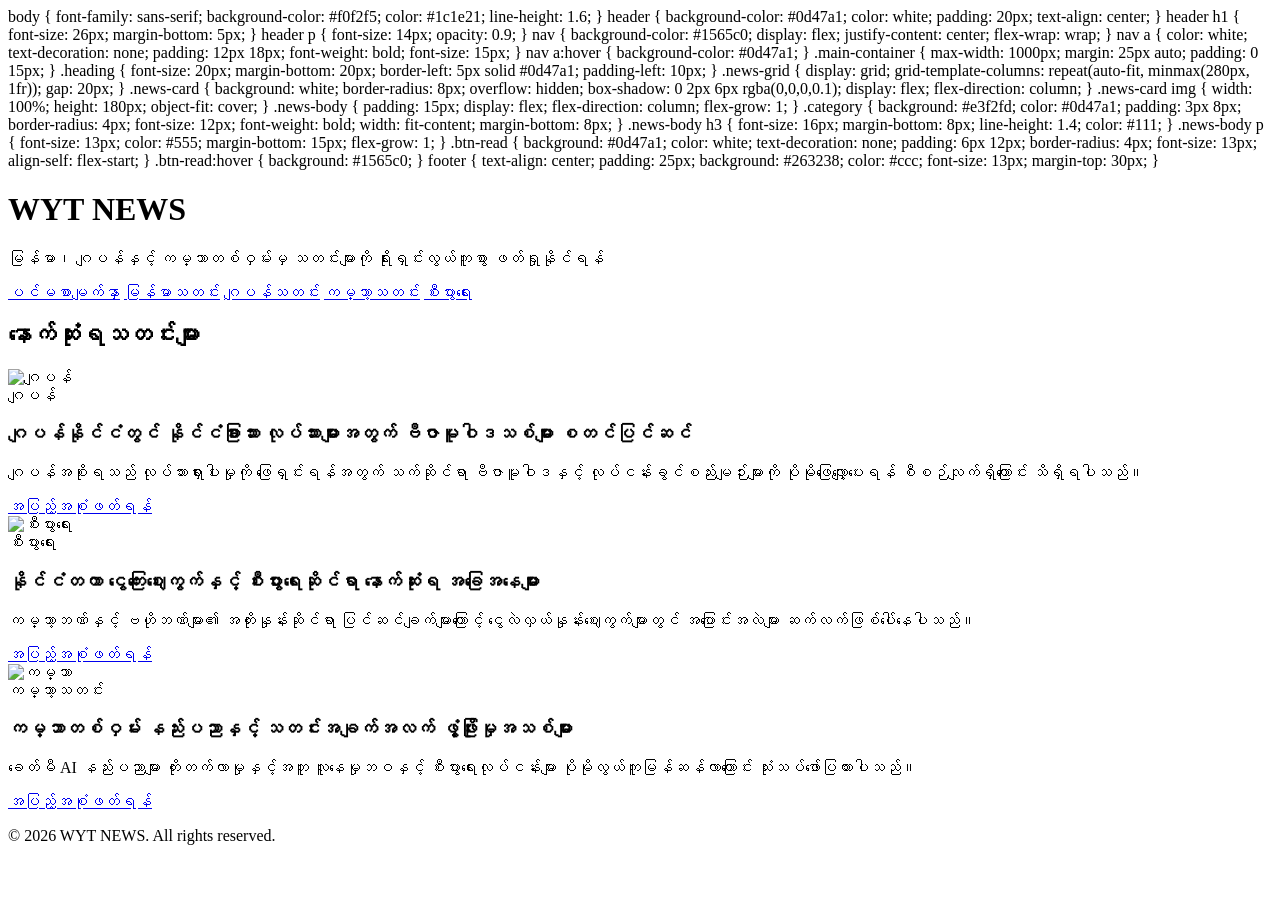
==== index.html @ df590a41 "Update index.html" ====
body { font-family: sans-serif; background-color: #f0f2f5; color: #1c1e21; line-height: 1.6; }
        header { background-color: #0d47a1; color: white; padding: 20px; text-align: center; }
        header h1 { font-size: 26px; margin-bottom: 5px; }
        header p { font-size: 14px; opacity: 0.9; }
        nav { background-color: #1565c0; display: flex; justify-content: center; flex-wrap: wrap; }
        nav a { color: white; text-decoration: none; padding: 12px 18px; font-weight: bold; font-size: 15px; }
        nav a:hover { background-color: #0d47a1; }
        .main-container { max-width: 1000px; margin: 25px auto; padding: 0 15px; }
        .heading { font-size: 20px; margin-bottom: 20px; border-left: 5px solid #0d47a1; padding-left: 10px; }
        .news-grid { display: grid; grid-template-columns: repeat(auto-fit, minmax(280px, 1fr)); gap: 20px; }
        .news-card { background: white; border-radius: 8px; overflow: hidden; box-shadow: 0 2px 6px rgba(0,0,0,0.1); display: flex; flex-direction: column; }
        .news-card img { width: 100%; height: 180px; object-fit: cover; }
        .news-body { padding: 15px; display: flex; flex-direction: column; flex-grow: 1; }
        .category { background: #e3f2fd; color: #0d47a1; padding: 3px 8px; border-radius: 4px; font-size: 12px; font-weight: bold; width: fit-content; margin-bottom: 8px; }
        .news-body h3 { font-size: 16px; margin-bottom: 8px; line-height: 1.4; color: #111; }
        .news-body p { font-size: 13px; color: #555; margin-bottom: 15px; flex-grow: 1; }
        .btn-read { background: #0d47a1; color: white; text-decoration: none; padding: 6px 12px; border-radius: 4px; font-size: 13px; align-self: flex-start; }
        .btn-read:hover { background: #1565c0; }
        footer { text-align: center; padding: 25px; background: #263238; color: #ccc; font-size: 13px; margin-top: 30px; }
    </style>
</head>
<body>

    <header>
        <h1>WYT NEWS</h1>
        <p>မြန်မာ၊ ဂျပန်နှင့် ကမ္ဘာတစ်ဝှမ်းမှ သတင်းများကို ရိုးရှင်းလွယ်ကူစွာ ဖတ်ရှုနိုင်ရန်</p>
    </header>

    <nav>
        <a href="index.html">ပင်မစာမျက်နှာ</a>
        <a href="myanmar.html">မြန်မာသတင်း</a>
        <a href="japan.html">ဂျပန်သတင်း</a>
        <a href="world.html">ကမ္ဘာ့သတင်း</a>
        <a href="business.html">စီးပွားရေး</a>
    </nav>

    <div class="main-container">
        <h2 class="heading">နောက်ဆုံးရသတင်းများ</h2>
        
        <div class="news-grid">
            <div class="news-card">
                <img src="https://images.unsplash.com/photo-1503899036084-c55cdd92da26?w=500" alt="ဂျပန်">
                <div class="news-body">
                    <span class="category">ဂျပန်</span>
                    <h3>ဂျပန်နိုင်ငံတွင် နိုင်ငံခြားသား လုပ်သားများအတွက် ဗီဇာမူဝါဒသစ်များ စတင်ပြင်ဆင်</h3>
                    <p>ဂျပန်အစိုးရသည် လုပ်သားရှားပါးမှုကို ဖြေရှင်းရန်အတွက် သက်ဆိုင်ရာ ဗီဇာမူဝါဒနှင့် လုပ်ငန်းခွင်စည်းမျဉ်းများကို ပိုမိုဖြေလျှော့ပေးရန် စီစဉ်လျက်ရှိကြောင်း သိရှိရပါသည်။</p>
                    <a href="article.html" class="btn-read">အပြည့်အစုံဖတ်ရန်</a>
                </div>
            </div>

            <div class="news-card">
                <img src="https://images.unsplash.com/photo-1526304640581-d334cdbbf45e?w=500" alt="စီးပွားရေး">
                <div class="news-body">
                    <span class="category">စီးပွားရေး</span>
                    <h3>နိုင်ငံတကာ ငွေကြေးဈေးကွက်နှင့် စီးပွားရေးဆိုင်ရာ နောက်ဆုံးရ အခြေအနေများ</h3>
                    <p>ကမ္ဘာ့ဘဏ်နှင့် ဗဟိုဘဏ်များ၏ အတိုးနှုန်းဆိုင်ရာ ပြင်ဆင်ချက်များကြောင့် ငွေလဲလှယ်နှုန်းဈေးကွက်များတွင် အပြောင်းအလဲများ ဆက်လက်ဖြစ်ပေါ်နေပါသည်။</p>
                    <a href="business.html" class="btn-read">အပြည့်အစုံဖတ်ရန်</a>
                </div>
            </div>

            <div class="news-card">
                <img src="https://images.unsplash.com/photo-1585829365295-ab7cd400c167?w=500" alt="ကမ္ဘာ">
                <div class="news-body">
                    <span class="category">ကမ္ဘာ့သတင်း</span>
                    <h3>ကမ္ဘာတစ်ဝှမ်း နည်းပညာနှင့် သတင်းအချက်အလက် ဖွံ့ဖြိုးမှုအသစ်များ</h3>
                    <p>ခေတ်မီ AI နည်းပညာများ တိုးတက်လာမှုနှင့်အတူ လူနေမှုဘဝနှင့် စီးပွားရေးလုပ်ငန်းများ ပိုမိုလွယ်ကူမြန်ဆန်လာကြောင်း သုံးသပ်ဖော်ပြထားပါသည်။</p>
                    <a href="world.html" class="btn-read">အပြည့်အစုံဖတ်ရန်</a>
                </div>
            </div>
        </div>
    </div>

    <footer>
        <p>&copy; 2026 WYT NEWS. All rights reserved.</p>
    </footer>

</body>
</html>
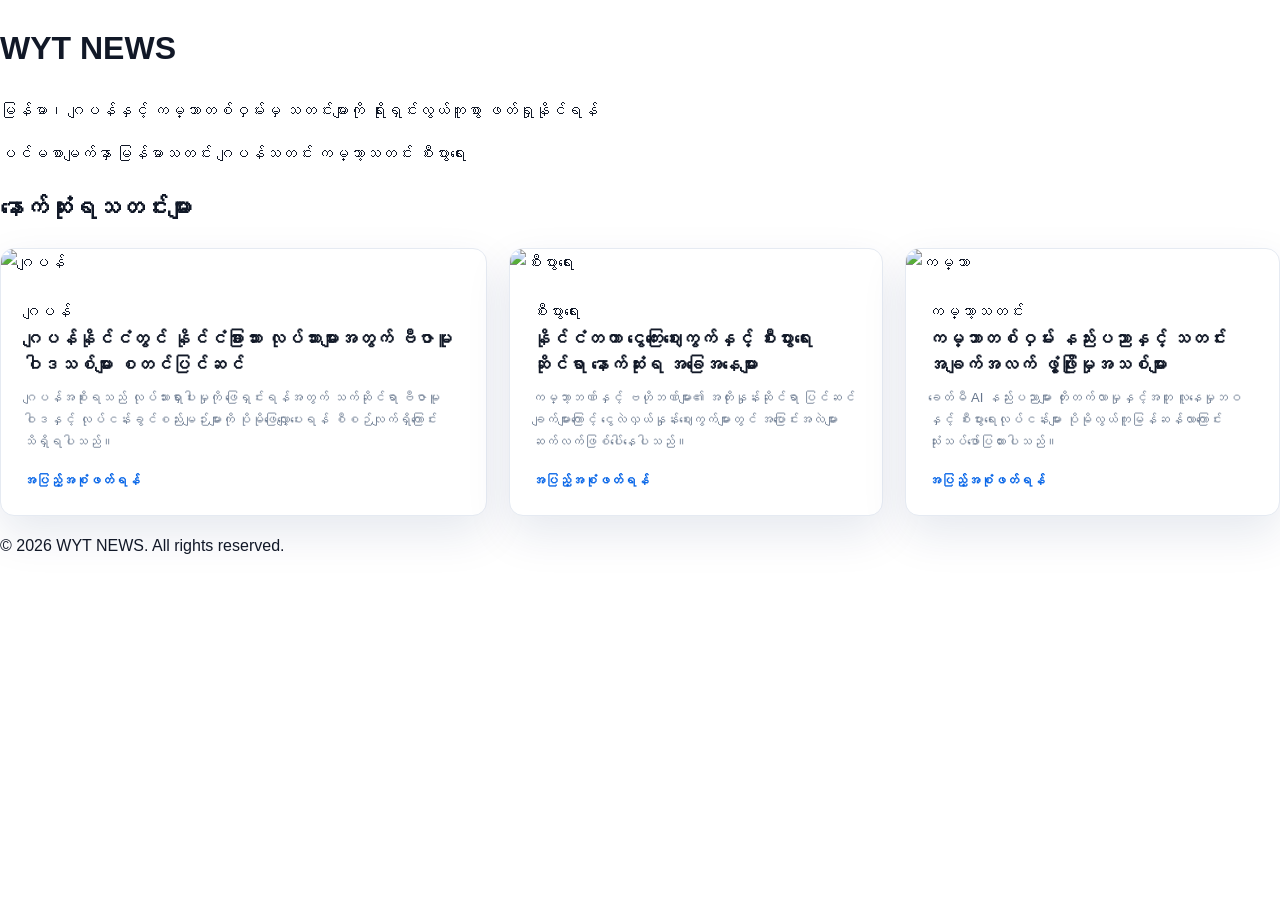
==== commit 5f9ed027: "Update index.html" ====
--- a/index.html
+++ b/index.html
@@ -1,23 +1,10 @@
-body { font-family: sans-serif; background-color: #f0f2f5; color: #1c1e21; line-height: 1.6; }
-        header { background-color: #0d47a1; color: white; padding: 20px; text-align: center; }
-        header h1 { font-size: 26px; margin-bottom: 5px; }
-        header p { font-size: 14px; opacity: 0.9; }
-        nav { background-color: #1565c0; display: flex; justify-content: center; flex-wrap: wrap; }
-        nav a { color: white; text-decoration: none; padding: 12px 18px; font-weight: bold; font-size: 15px; }
-        nav a:hover { background-color: #0d47a1; }
-        .main-container { max-width: 1000px; margin: 25px auto; padding: 0 15px; }
-        .heading { font-size: 20px; margin-bottom: 20px; border-left: 5px solid #0d47a1; padding-left: 10px; }
-        .news-grid { display: grid; grid-template-columns: repeat(auto-fit, minmax(280px, 1fr)); gap: 20px; }
-        .news-card { background: white; border-radius: 8px; overflow: hidden; box-shadow: 0 2px 6px rgba(0,0,0,0.1); display: flex; flex-direction: column; }
-        .news-card img { width: 100%; height: 180px; object-fit: cover; }
-        .news-body { padding: 15px; display: flex; flex-direction: column; flex-grow: 1; }
-        .category { background: #e3f2fd; color: #0d47a1; padding: 3px 8px; border-radius: 4px; font-size: 12px; font-weight: bold; width: fit-content; margin-bottom: 8px; }
-        .news-body h3 { font-size: 16px; margin-bottom: 8px; line-height: 1.4; color: #111; }
-        .news-body p { font-size: 13px; color: #555; margin-bottom: 15px; flex-grow: 1; }
-        .btn-read { background: #0d47a1; color: white; text-decoration: none; padding: 6px 12px; border-radius: 4px; font-size: 13px; align-self: flex-start; }
-        .btn-read:hover { background: #1565c0; }
-        footer { text-align: center; padding: 25px; background: #263238; color: #ccc; font-size: 13px; margin-top: 30px; }
-    </style>
+<!DOCTYPE html>
+<html lang="my">
+<head>
+    <meta charset="UTF-8">
+    <meta name="viewport" content="width=device-width, initial-scale=1.0">
+    <title>WYT NEWS | မြန်မာနှင့် ဂျပန်သတင်းများ</title>
+    <link rel="stylesheet" href="style.css">
 </head>
 <body>
 
--- a/style.css
+++ b/style.css
@@ -0,0 +1,151 @@
+:root {
+  --blue: #0866e8;
+  --blue-dark: #05265f;
+  --navy: #061a3d;
+  --cyan: #59d7ff;
+  --ink: #111827;
+  --muted: #64748b;
+  --line: #e5eaf2;
+  --soft: #f4f8fd;
+  --white: #fff;
+  --shadow: 0 18px 45px rgba(6, 38, 95, .10);
+}
+
+* { box-sizing: border-box; }
+html { scroll-behavior: smooth; }
+body { margin: 0; font-family: "Noto Sans Myanmar", "Myanmar Text", Arial, sans-serif; color: var(--ink); background: #fff; line-height: 1.7; }
+a { color: inherit; text-decoration: none; }
+button, input { font: inherit; }
+.container { width: min(1180px, calc(100% - 40px)); margin: 0 auto; }
+
+.site-header { position: sticky; top: 0; z-index: 100; background: rgba(255,255,255,.96); border-bottom: 1px solid var(--line); backdrop-filter: blur(14px); }
+.header-inner { width: min(1280px, calc(100% - 32px)); min-height: 78px; margin: auto; display: flex; align-items: center; gap: 28px; }
+.brand { display: flex; align-items: center; gap: 10px; font-weight: 900; white-space: nowrap; }
+.brand-mark { width: 48px; height: 48px; display: inline-flex; }
+.brand-mark svg { width: 100%; height: 100%; }
+.brand-name { font-size: 22px; letter-spacing: -.5px; }
+.brand-name b { color: var(--blue); }
+.main-nav { display: flex; align-items: center; gap: 5px; margin-left: auto; }
+.main-nav a { padding: 9px 13px; border-radius: 9px; font-size: 14px; font-weight: 700; color: #334155; }
+.main-nav a:hover, .main-nav a.active { background: #eaf3ff; color: var(--blue); }
+.search-button { width: 42px; height: 42px; border: 0; border-radius: 50%; background: #edf4ff; color: var(--blue); font-size: 27px; cursor: pointer; }
+.menu-toggle, .menu-button { display: none; }
+
+.hero { position: relative; min-height: 570px; overflow: hidden; color: white; background: radial-gradient(circle at 78% 35%, #176ee9 0, #0a3f9c 30%, #051d4a 68%, #020b20 100%); display: flex; align-items: center; }
+.hero::before { content: ""; position: absolute; inset: 0; opacity: .20; background-image: linear-gradient(110deg, transparent 25%, rgba(91,215,255,.25) 26%, transparent 27%), linear-gradient(20deg, transparent 45%, rgba(255,255,255,.12) 46%, transparent 47%); background-size: 190px 150px, 260px 200px; }
+.hero-content { width: min(1180px, calc(100% - 40px)); margin: auto; position: relative; z-index: 3; padding: 85px 0; }
+.eyebrow { color: var(--cyan); letter-spacing: 3px; font-size: 13px; font-weight: 800; margin-bottom: 15px; }
+.hero h1 { margin: 0; font-size: clamp(60px, 10vw, 118px); line-height: .9; letter-spacing: -5px; font-weight: 900; }
+.hero h1 span { color: #fff; display: block; font-size: .72em; letter-spacing: -2px; border-top: 4px solid var(--cyan); width: fit-content; padding-top: 8px; }
+.hero p { font-size: 19px; color: #dbeafe; margin: 28px 0; }
+.hero-actions { display: flex; gap: 12px; flex-wrap: wrap; }
+.btn { display: inline-flex; align-items: center; justify-content: center; padding: 13px 22px; border-radius: 9px; font-weight: 800; font-size: 14px; }
+.btn-primary { background: #fff; color: #0759c9; }
+.btn-outline { border: 1px solid rgba(255,255,255,.55); color: #fff; }
+.btn-outline:hover { background: rgba(255,255,255,.1); }
+.hero-orbit { position: absolute; z-index: 2; right: 7%; top: 50%; transform: translateY(-50%); width: min(430px, 38vw); aspect-ratio: 1; }
+.earth { width: 100%; height: 100%; border-radius: 50%; position: relative; overflow: hidden; background: radial-gradient(circle at 35% 30%, #5be0ff, #0e83e9 25%, #0a49ae 58%, #031b4e 100%); box-shadow: -20px 30px 70px rgba(0,0,0,.45), inset -30px -25px 50px rgba(0,0,0,.38), 0 0 70px rgba(71,211,255,.35); }
+.earth::before { content:""; position:absolute; width:120%; height:60%; left:-10%; top:10%; border-radius:50%; background: repeating-linear-gradient(20deg, rgba(255,255,255,.18) 0 2px, transparent 2px 32px); transform: rotate(-18deg); opacity:.5; }
+.earth::after { content:""; position:absolute; width:65%; height:45%; left:12%; top:20%; border-radius:45% 55% 48% 52%; background: rgba(68,190,119,.42); filter: blur(1px); transform: rotate(-15deg); box-shadow: 100px 70px 0 25px rgba(62,180,115,.28), 170px -35px 0 5px rgba(62,180,115,.3); }
+.earth-grid { position:absolute; inset: 7%; border-radius:50%; border:1px solid rgba(255,255,255,.22); box-shadow: inset 20px 0 0 rgba(255,255,255,.03); }
+.earth-shine { position:absolute; inset:0; background: radial-gradient(circle at 25% 20%, rgba(255,255,255,.45), transparent 22%); }
+.world-lines { position:absolute; right: 5%; top: 12%; width: 56%; height: 70%; border-top: 1px solid rgba(90,218,255,.5); border-radius: 50%; transform: rotate(-18deg); opacity:.65; }
+.world-lines::after { content:""; position:absolute; inset: 40px -30px 0 50px; border-top: 1px solid rgba(90,218,255,.4); border-radius: 50%; transform: rotate(18deg); }
+.hero-glow { position:absolute; width:280px; height:280px; border-radius:50%; filter:blur(70px); opacity:.22; }
+.glow-one { background:#4dd9ff; right:35%; top:-80px; }
+.glow-two { background:#246bff; left:20%; bottom:-140px; }
+
+.category-bar { background: #fff; border-bottom: 1px solid var(--line); box-shadow: 0 8px 25px rgba(0,0,0,.04); }
+.category-grid { display:grid; grid-template-columns: repeat(5, 1fr); }
+.category-grid a { padding: 18px 10px; display:grid; grid-template-columns:auto 1fr; column-gap:10px; align-items:center; border-right:1px solid var(--line); }
+.category-grid a:first-child { border-left:1px solid var(--line); }
+.category-grid span { grid-row: span 2; font-size: 25px; }
+.category-grid b { font-size:14px; }
+.category-grid small { font-size:9px; color:#94a3b8; letter-spacing:1px; }
+
+.section { padding: 86px 0; }
+.section-soft { background: var(--soft); }
+.section-heading { display:flex; justify-content:space-between; align-items:flex-end; margin-bottom:28px; gap:20px; }
+.section-heading h2, .split-section h2, .business-box h2, .newsletter h2 { margin: 4px 0 0; font-size: clamp(28px, 4vw, 42px); letter-spacing:-1.5px; line-height:1.2; }
+.section-label { color:var(--blue); font-size:11px; font-weight:900; letter-spacing:2.5px; }
+.more, .text-link { color:var(--blue); font-weight:800; font-size:13px; }
+.news-grid { display:grid; grid-template-columns: 1.3fr 1fr 1fr; gap:22px; }
+.news-card { border:1px solid var(--line); background:#fff; border-radius:14px; overflow:hidden; box-shadow:var(--shadow); transition:.25s; }
+.news-card:hover { transform:translateY(-4px); box-shadow:0 25px 55px rgba(6,38,95,.14); }
+.news-image { height:200px; position:relative; display:flex; align-items:flex-end; padding:18px; overflow:hidden; color:#fff; }
+.news-image span { font-size:12px; font-weight:900; letter-spacing:2px; padding:6px 10px; background:rgba(0,0,0,.28); border:1px solid rgba(255,255,255,.3); border-radius:6px; }
+.image-world { background: radial-gradient(circle at 75% 25%, #5fdcff, transparent 13%), radial-gradient(circle at 35% 60%, #1d78e9, transparent 25%), linear-gradient(135deg,#071f52,#0a6de8 55%,#041532); }
+.image-myanmar { background: linear-gradient(145deg,#082f68,#097bd9 55%,#05204a); }
+.image-japan { background: linear-gradient(145deg,#f2f8ff,#c7e7ff 45%,#0a65d9); }
+.news-body { padding:22px; }
+.meta { color:#7b8ba1; font-size:11px; font-weight:700; margin-bottom:8px; }
+.news-body h3 { font-size:18px; line-height:1.45; margin:0 0 9px; }
+.news-body p { color:var(--muted); font-size:13px; margin:0 0 13px; }
+.news-body a { color:var(--blue); font-size:13px; font-weight:800; }
+
+.split-section { display:grid; grid-template-columns:1fr 1fr; gap:80px; align-items:center; }
+.lead { color:var(--muted); max-width:600px; font-size:15px; }
+.mini-list { display:grid; gap:0; border-top:1px solid var(--line); }
+.mini-list a { display:grid; grid-template-columns:55px 1fr; gap:15px; padding:19px 0; border-bottom:1px solid var(--line); }
+.number { color:#8fa0b5; font-size:13px; font-weight:900; }
+.mini-list b { display:block; font-size:15px; }
+.mini-list small { color:#8a99ab; font-size:10px; letter-spacing:.4px; }
+
+.section-dark { background:var(--navy); color:#fff; }
+.section-heading.light .section-label { color:var(--cyan); }
+.section-heading.light h2 { color:#fff; }
+.section-heading.light .more { color:#aee9ff; }
+.world-cards { display:grid; grid-template-columns:repeat(3,1fr); gap:16px; }
+.world-card { min-height:190px; padding:26px; border:1px solid rgba(255,255,255,.13); border-radius:14px; background:linear-gradient(145deg,rgba(14,91,196,.45),rgba(4,25,62,.55)); display:flex; flex-direction:column; justify-content:space-between; }
+.world-card:hover { border-color:rgba(89,215,255,.6); }
+.world-card span { color:var(--cyan); font-size:13px; font-weight:900; }
+.world-card b { font-size:20px; line-height:1.4; }
+.world-card small { color:#9ec4ec; font-size:10px; letter-spacing:2px; }
+
+.business-box { border-radius:18px; padding:50px; background:linear-gradient(135deg,#edf7ff,#fff); border:1px solid #dceaf8; display:flex; align-items:center; justify-content:space-between; gap:30px; }
+.business-stat { width:170px; height:170px; flex:none; border-radius:50%; display:flex; flex-direction:column; align-items:center; justify-content:center; background:linear-gradient(145deg,#0a72ef,#062a68); color:#fff; box-shadow:0 18px 40px rgba(5,61,140,.22); }
+.business-stat strong { font-size:37px; line-height:1; }.business-stat span { color:#75ddff; font-weight:900; letter-spacing:3px; margin-top:6px; }
+
+.video-grid { display:grid; grid-template-columns:repeat(3,1fr); gap:20px; }
+.video-card { min-height:240px; padding:25px; border-radius:14px; color:#fff; display:flex; flex-direction:column; justify-content:flex-end; position:relative; overflow:hidden; background:linear-gradient(145deg,#0a70ec,#061f52); }
+.video-card::before { content:""; position:absolute; inset:0; background:radial-gradient(circle at 75% 25%,rgba(89,215,255,.35),transparent 25%); }
+.video-card > * { position:relative; }
+.play { width:48px; height:48px; border-radius:50%; background:#fff; color:var(--blue); display:grid; place-items:center; margin-bottom:auto; font-size:18px; }
+.video-card b { font-size:18px; line-height:1.4; }.video-card small { color:#bfefff; font-size:10px; letter-spacing:1.5px; margin-top:8px; }
+
+.newsletter { background:linear-gradient(110deg,#0b6eea,#06285e); color:#fff; padding:70px 0; }
+.newsletter .section-label { color:var(--cyan); }.newsletter h2 { margin-top:6px; }.newsletter p { color:#d6e8ff; }
+.newsletter-inner { display:flex; align-items:center; justify-content:space-between; gap:35px; }
+.social-links { display:flex; flex-wrap:wrap; gap:9px; justify-content:flex-end; }.social-links a { padding:10px 14px; border:1px solid rgba(255,255,255,.25); border-radius:8px; font-size:12px; font-weight:800; }
+
+.search-section { padding:55px 0; }.search-label { display:block; font-size:14px; font-weight:900; margin-bottom:10px; }.search-form { display:flex; max-width:720px; }.search-form input { flex:1; border:1px solid #ccd7e6; border-right:0; border-radius:9px 0 0 9px; padding:14px 16px; outline:none; }.search-form input:focus { border-color:var(--blue); }.search-form button { border:0; background:var(--blue); color:#fff; font-weight:800; padding:0 25px; border-radius:0 9px 9px 0; cursor:pointer; }
+
+.site-footer { background:#04142e; color:#c7d6e9; padding:50px 0 25px; }.footer-inner { display:grid; grid-template-columns:1fr 1fr; gap:25px; }.footer-logo { color:#fff; font-weight:900; font-size:24px; }.footer-logo span { color:#5edcff; }.footer-brand p { color:#7f9ab9; font-size:11px; letter-spacing:1px; }.footer-nav { display:flex; gap:15px; justify-content:flex-end; flex-wrap:wrap; align-content:flex-start; }.footer-nav a { font-size:12px; }.copyright { grid-column:1/-1; border-top:1px solid rgba(255,255,255,.1); padding-top:20px; color:#7087a5; font-size:10px; margin:0; }
+
+@media (max-width: 900px) {
+  .header-inner { min-height:68px; }
+  .main-nav { position:absolute; top:68px; left:0; right:0; background:#fff; border-bottom:1px solid var(--line); display:none; flex-direction:column; padding:10px 20px 18px; box-shadow:0 18px 30px rgba(0,0,0,.08); }
+  .main-nav a { width:100%; }
+  .menu-button { display:flex; width:42px; height:42px; margin-left:auto; flex-direction:column; align-items:center; justify-content:center; gap:5px; border-radius:9px; background:#edf4ff; cursor:pointer; }
+  .menu-button span { width:19px; height:2px; background:var(--blue); }
+  .menu-toggle:checked ~ .main-nav { display:flex; }
+  .search-button { display:none; }
+  .hero-orbit { opacity:.35; right:-15%; width:58vw; }.hero-content { padding:80px 0; }
+  .news-grid { grid-template-columns:1fr 1fr; }.news-card.featured { grid-column:1/-1; display:grid; grid-template-columns:1fr 1fr; }.news-card.featured .news-image { height:100%; }
+  .split-section { gap:40px; }.world-cards, .video-grid { grid-template-columns:1fr; }
+}
+
+@media (max-width: 620px) {
+  .container, .hero-content { width:min(100% - 28px, 1180px); }
+  .brand-name { font-size:19px; }.brand-mark { width:42px; height:42px; }
+  .hero { min-height:610px; }.hero-content { padding:70px 0; }.hero h1 { font-size:68px; }.hero p { font-size:16px; }
+  .hero-orbit { right:-35%; top:65%; width:72vw; opacity:.28; }
+  .category-grid { grid-template-columns:repeat(3,1fr); }.category-grid a:nth-child(4), .category-grid a:nth-child(5) { border-top:1px solid var(--line); }
+  .section { padding:62px 0; }.section-heading { align-items:flex-start; }.section-heading h2 { font-size:30px; }
+  .news-grid { grid-template-columns:1fr; }.news-card.featured { display:block; }.news-card.featured .news-image { height:190px; }
+  .split-section { grid-template-columns:1fr; }.reverse-mobile > div:first-child { order:2; }
+  .business-box { padding:30px; flex-direction:column; align-items:flex-start; }.business-stat { width:125px; height:125px; }.business-stat strong { font-size:28px; }
+  .newsletter-inner { flex-direction:column; align-items:flex-start; }.social-links { justify-content:flex-start; }
+  .footer-inner { grid-template-columns:1fr; }.footer-nav { justify-content:flex-start; }.copyright { grid-column:auto; }
+  .search-form input { min-width:0; }
+}
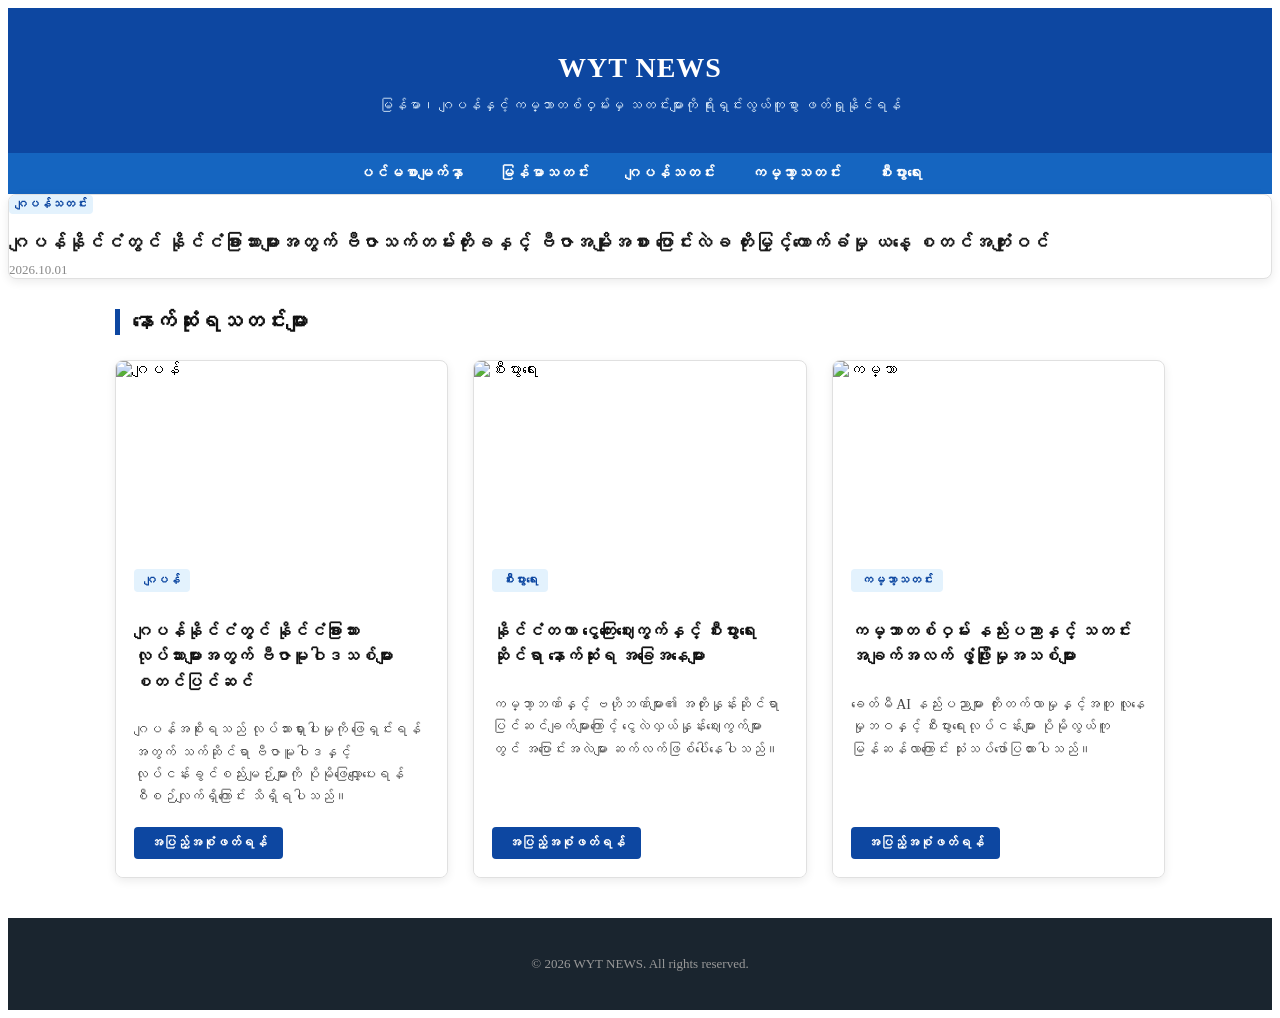
==== commit 2262a91a: "Update index.html" ====
--- a/index.html
+++ b/index.html
@@ -20,7 +20,11 @@
         <a href="world.html">ကမ္ဘာ့သတင်း</a>
         <a href="business.html">စီးပွားရေး</a>
     </nav>
-
+<div class="news-card">
+    <span class="category" style="background:#e3f2fd; color:#0d47a1; padding:2px 6px; border-radius:4px; font-size:12px; font-weight:bold;">ဂျပန်သတင်း</span>
+    <h3 style="margin: 8px 0;"><a href="japan-visa-fees-2026.html" style="text-decoration:none; color:#1a1a1a;">ဂျပန်နိုင်ငံတွင် နိုင်ငံခြားသားများအတွက် ဗီဇာသက်တမ်းတိုးခနှင့် ဗီဇာအမျိုးအစား ပြောင်းလဲခ တိုးမြှင့်ကောက်ခံမှု ယနေ့ စတင်အကျုံးဝင်</a></h3>
+    <p class="date" style="color:#888; font-size:13px; margin:0;">2026.10.01</p>
+</div>
     <div class="main-container">
         <h2 class="heading">နောက်ဆုံးရသတင်းများ</h2>
         
--- a/style.css
+++ b/style.css
@@ -1,151 +1,144 @@
-:root {
-  --blue: #0866e8;
-  --blue-dark: #05265f;
-  --navy: #061a3d;
-  --cyan: #59d7ff;
-  --ink: #111827;
-  --muted: #64748b;
-  --line: #e5eaf2;
-  --soft: #f4f8fd;
-  --white: #fff;
-  --shadow: 0 18px 45px rgba(6, 38, 95, .10);
+box-sizing: border-box;
+    margin: 0;
+    padding: 0;
 }
 
-* { box-sizing: border-box; }
-html { scroll-behavior: smooth; }
-body { margin: 0; font-family: "Noto Sans Myanmar", "Myanmar Text", Arial, sans-serif; color: var(--ink); background: #fff; line-height: 1.7; }
-a { color: inherit; text-decoration: none; }
-button, input { font: inherit; }
-.container { width: min(1180px, calc(100% - 40px)); margin: 0 auto; }
-
-.site-header { position: sticky; top: 0; z-index: 100; background: rgba(255,255,255,.96); border-bottom: 1px solid var(--line); backdrop-filter: blur(14px); }
-.header-inner { width: min(1280px, calc(100% - 32px)); min-height: 78px; margin: auto; display: flex; align-items: center; gap: 28px; }
-.brand { display: flex; align-items: center; gap: 10px; font-weight: 900; white-space: nowrap; }
-.brand-mark { width: 48px; height: 48px; display: inline-flex; }
-.brand-mark svg { width: 100%; height: 100%; }
-.brand-name { font-size: 22px; letter-spacing: -.5px; }
-.brand-name b { color: var(--blue); }
-.main-nav { display: flex; align-items: center; gap: 5px; margin-left: auto; }
-.main-nav a { padding: 9px 13px; border-radius: 9px; font-size: 14px; font-weight: 700; color: #334155; }
-.main-nav a:hover, .main-nav a.active { background: #eaf3ff; color: var(--blue); }
-.search-button { width: 42px; height: 42px; border: 0; border-radius: 50%; background: #edf4ff; color: var(--blue); font-size: 27px; cursor: pointer; }
-.menu-toggle, .menu-button { display: none; }
-
-.hero { position: relative; min-height: 570px; overflow: hidden; color: white; background: radial-gradient(circle at 78% 35%, #176ee9 0, #0a3f9c 30%, #051d4a 68%, #020b20 100%); display: flex; align-items: center; }
-.hero::before { content: ""; position: absolute; inset: 0; opacity: .20; background-image: linear-gradient(110deg, transparent 25%, rgba(91,215,255,.25) 26%, transparent 27%), linear-gradient(20deg, transparent 45%, rgba(255,255,255,.12) 46%, transparent 47%); background-size: 190px 150px, 260px 200px; }
-.hero-content { width: min(1180px, calc(100% - 40px)); margin: auto; position: relative; z-index: 3; padding: 85px 0; }
-.eyebrow { color: var(--cyan); letter-spacing: 3px; font-size: 13px; font-weight: 800; margin-bottom: 15px; }
-.hero h1 { margin: 0; font-size: clamp(60px, 10vw, 118px); line-height: .9; letter-spacing: -5px; font-weight: 900; }
-.hero h1 span { color: #fff; display: block; font-size: .72em; letter-spacing: -2px; border-top: 4px solid var(--cyan); width: fit-content; padding-top: 8px; }
-.hero p { font-size: 19px; color: #dbeafe; margin: 28px 0; }
-.hero-actions { display: flex; gap: 12px; flex-wrap: wrap; }
-.btn { display: inline-flex; align-items: center; justify-content: center; padding: 13px 22px; border-radius: 9px; font-weight: 800; font-size: 14px; }
-.btn-primary { background: #fff; color: #0759c9; }
-.btn-outline { border: 1px solid rgba(255,255,255,.55); color: #fff; }
-.btn-outline:hover { background: rgba(255,255,255,.1); }
-.hero-orbit { position: absolute; z-index: 2; right: 7%; top: 50%; transform: translateY(-50%); width: min(430px, 38vw); aspect-ratio: 1; }
-.earth { width: 100%; height: 100%; border-radius: 50%; position: relative; overflow: hidden; background: radial-gradient(circle at 35% 30%, #5be0ff, #0e83e9 25%, #0a49ae 58%, #031b4e 100%); box-shadow: -20px 30px 70px rgba(0,0,0,.45), inset -30px -25px 50px rgba(0,0,0,.38), 0 0 70px rgba(71,211,255,.35); }
-.earth::before { content:""; position:absolute; width:120%; height:60%; left:-10%; top:10%; border-radius:50%; background: repeating-linear-gradient(20deg, rgba(255,255,255,.18) 0 2px, transparent 2px 32px); transform: rotate(-18deg); opacity:.5; }
-.earth::after { content:""; position:absolute; width:65%; height:45%; left:12%; top:20%; border-radius:45% 55% 48% 52%; background: rgba(68,190,119,.42); filter: blur(1px); transform: rotate(-15deg); box-shadow: 100px 70px 0 25px rgba(62,180,115,.28), 170px -35px 0 5px rgba(62,180,115,.3); }
-.earth-grid { position:absolute; inset: 7%; border-radius:50%; border:1px solid rgba(255,255,255,.22); box-shadow: inset 20px 0 0 rgba(255,255,255,.03); }
-.earth-shine { position:absolute; inset:0; background: radial-gradient(circle at 25% 20%, rgba(255,255,255,.45), transparent 22%); }
-.world-lines { position:absolute; right: 5%; top: 12%; width: 56%; height: 70%; border-top: 1px solid rgba(90,218,255,.5); border-radius: 50%; transform: rotate(-18deg); opacity:.65; }
-.world-lines::after { content:""; position:absolute; inset: 40px -30px 0 50px; border-top: 1px solid rgba(90,218,255,.4); border-radius: 50%; transform: rotate(18deg); }
-.hero-glow { position:absolute; width:280px; height:280px; border-radius:50%; filter:blur(70px); opacity:.22; }
-.glow-one { background:#4dd9ff; right:35%; top:-80px; }
-.glow-two { background:#246bff; left:20%; bottom:-140px; }
-
-.category-bar { background: #fff; border-bottom: 1px solid var(--line); box-shadow: 0 8px 25px rgba(0,0,0,.04); }
-.category-grid { display:grid; grid-template-columns: repeat(5, 1fr); }
-.category-grid a { padding: 18px 10px; display:grid; grid-template-columns:auto 1fr; column-gap:10px; align-items:center; border-right:1px solid var(--line); }
-.category-grid a:first-child { border-left:1px solid var(--line); }
-.category-grid span { grid-row: span 2; font-size: 25px; }
-.category-grid b { font-size:14px; }
-.category-grid small { font-size:9px; color:#94a3b8; letter-spacing:1px; }
-
-.section { padding: 86px 0; }
-.section-soft { background: var(--soft); }
-.section-heading { display:flex; justify-content:space-between; align-items:flex-end; margin-bottom:28px; gap:20px; }
-.section-heading h2, .split-section h2, .business-box h2, .newsletter h2 { margin: 4px 0 0; font-size: clamp(28px, 4vw, 42px); letter-spacing:-1.5px; line-height:1.2; }
-.section-label { color:var(--blue); font-size:11px; font-weight:900; letter-spacing:2.5px; }
-.more, .text-link { color:var(--blue); font-weight:800; font-size:13px; }
-.news-grid { display:grid; grid-template-columns: 1.3fr 1fr 1fr; gap:22px; }
-.news-card { border:1px solid var(--line); background:#fff; border-radius:14px; overflow:hidden; box-shadow:var(--shadow); transition:.25s; }
-.news-card:hover { transform:translateY(-4px); box-shadow:0 25px 55px rgba(6,38,95,.14); }
-.news-image { height:200px; position:relative; display:flex; align-items:flex-end; padding:18px; overflow:hidden; color:#fff; }
-.news-image span { font-size:12px; font-weight:900; letter-spacing:2px; padding:6px 10px; background:rgba(0,0,0,.28); border:1px solid rgba(255,255,255,.3); border-radius:6px; }
-.image-world { background: radial-gradient(circle at 75% 25%, #5fdcff, transparent 13%), radial-gradient(circle at 35% 60%, #1d78e9, transparent 25%), linear-gradient(135deg,#071f52,#0a6de8 55%,#041532); }
-.image-myanmar { background: linear-gradient(145deg,#082f68,#097bd9 55%,#05204a); }
-.image-japan { background: linear-gradient(145deg,#f2f8ff,#c7e7ff 45%,#0a65d9); }
-.news-body { padding:22px; }
-.meta { color:#7b8ba1; font-size:11px; font-weight:700; margin-bottom:8px; }
-.news-body h3 { font-size:18px; line-height:1.45; margin:0 0 9px; }
-.news-body p { color:var(--muted); font-size:13px; margin:0 0 13px; }
-.news-body a { color:var(--blue); font-size:13px; font-weight:800; }
-
-.split-section { display:grid; grid-template-columns:1fr 1fr; gap:80px; align-items:center; }
-.lead { color:var(--muted); max-width:600px; font-size:15px; }
-.mini-list { display:grid; gap:0; border-top:1px solid var(--line); }
-.mini-list a { display:grid; grid-template-columns:55px 1fr; gap:15px; padding:19px 0; border-bottom:1px solid var(--line); }
-.number { color:#8fa0b5; font-size:13px; font-weight:900; }
-.mini-list b { display:block; font-size:15px; }
-.mini-list small { color:#8a99ab; font-size:10px; letter-spacing:.4px; }
-
-.section-dark { background:var(--navy); color:#fff; }
-.section-heading.light .section-label { color:var(--cyan); }
-.section-heading.light h2 { color:#fff; }
-.section-heading.light .more { color:#aee9ff; }
-.world-cards { display:grid; grid-template-columns:repeat(3,1fr); gap:16px; }
-.world-card { min-height:190px; padding:26px; border:1px solid rgba(255,255,255,.13); border-radius:14px; background:linear-gradient(145deg,rgba(14,91,196,.45),rgba(4,25,62,.55)); display:flex; flex-direction:column; justify-content:space-between; }
-.world-card:hover { border-color:rgba(89,215,255,.6); }
-.world-card span { color:var(--cyan); font-size:13px; font-weight:900; }
-.world-card b { font-size:20px; line-height:1.4; }
-.world-card small { color:#9ec4ec; font-size:10px; letter-spacing:2px; }
-
-.business-box { border-radius:18px; padding:50px; background:linear-gradient(135deg,#edf7ff,#fff); border:1px solid #dceaf8; display:flex; align-items:center; justify-content:space-between; gap:30px; }
-.business-stat { width:170px; height:170px; flex:none; border-radius:50%; display:flex; flex-direction:column; align-items:center; justify-content:center; background:linear-gradient(145deg,#0a72ef,#062a68); color:#fff; box-shadow:0 18px 40px rgba(5,61,140,.22); }
-.business-stat strong { font-size:37px; line-height:1; }.business-stat span { color:#75ddff; font-weight:900; letter-spacing:3px; margin-top:6px; }
-
-.video-grid { display:grid; grid-template-columns:repeat(3,1fr); gap:20px; }
-.video-card { min-height:240px; padding:25px; border-radius:14px; color:#fff; display:flex; flex-direction:column; justify-content:flex-end; position:relative; overflow:hidden; background:linear-gradient(145deg,#0a70ec,#061f52); }
-.video-card::before { content:""; position:absolute; inset:0; background:radial-gradient(circle at 75% 25%,rgba(89,215,255,.35),transparent 25%); }
-.video-card > * { position:relative; }
-.play { width:48px; height:48px; border-radius:50%; background:#fff; color:var(--blue); display:grid; place-items:center; margin-bottom:auto; font-size:18px; }
-.video-card b { font-size:18px; line-height:1.4; }.video-card small { color:#bfefff; font-size:10px; letter-spacing:1.5px; margin-top:8px; }
-
-.newsletter { background:linear-gradient(110deg,#0b6eea,#06285e); color:#fff; padding:70px 0; }
-.newsletter .section-label { color:var(--cyan); }.newsletter h2 { margin-top:6px; }.newsletter p { color:#d6e8ff; }
-.newsletter-inner { display:flex; align-items:center; justify-content:space-between; gap:35px; }
-.social-links { display:flex; flex-wrap:wrap; gap:9px; justify-content:flex-end; }.social-links a { padding:10px 14px; border:1px solid rgba(255,255,255,.25); border-radius:8px; font-size:12px; font-weight:800; }
-
-.search-section { padding:55px 0; }.search-label { display:block; font-size:14px; font-weight:900; margin-bottom:10px; }.search-form { display:flex; max-width:720px; }.search-form input { flex:1; border:1px solid #ccd7e6; border-right:0; border-radius:9px 0 0 9px; padding:14px 16px; outline:none; }.search-form input:focus { border-color:var(--blue); }.search-form button { border:0; background:var(--blue); color:#fff; font-weight:800; padding:0 25px; border-radius:0 9px 9px 0; cursor:pointer; }
-
-.site-footer { background:#04142e; color:#c7d6e9; padding:50px 0 25px; }.footer-inner { display:grid; grid-template-columns:1fr 1fr; gap:25px; }.footer-logo { color:#fff; font-weight:900; font-size:24px; }.footer-logo span { color:#5edcff; }.footer-brand p { color:#7f9ab9; font-size:11px; letter-spacing:1px; }.footer-nav { display:flex; gap:15px; justify-content:flex-end; flex-wrap:wrap; align-content:flex-start; }.footer-nav a { font-size:12px; }.copyright { grid-column:1/-1; border-top:1px solid rgba(255,255,255,.1); padding-top:20px; color:#7087a5; font-size:10px; margin:0; }
-
-@media (max-width: 900px) {
-  .header-inner { min-height:68px; }
-  .main-nav { position:absolute; top:68px; left:0; right:0; background:#fff; border-bottom:1px solid var(--line); display:none; flex-direction:column; padding:10px 20px 18px; box-shadow:0 18px 30px rgba(0,0,0,.08); }
-  .main-nav a { width:100%; }
-  .menu-button { display:flex; width:42px; height:42px; margin-left:auto; flex-direction:column; align-items:center; justify-content:center; gap:5px; border-radius:9px; background:#edf4ff; cursor:pointer; }
-  .menu-button span { width:19px; height:2px; background:var(--blue); }
-  .menu-toggle:checked ~ .main-nav { display:flex; }
-  .search-button { display:none; }
-  .hero-orbit { opacity:.35; right:-15%; width:58vw; }.hero-content { padding:80px 0; }
-  .news-grid { grid-template-columns:1fr 1fr; }.news-card.featured { grid-column:1/-1; display:grid; grid-template-columns:1fr 1fr; }.news-card.featured .news-image { height:100%; }
-  .split-section { gap:40px; }.world-cards, .video-grid { grid-template-columns:1fr; }
+body {
+    font-family: 'Pyidaungsu', 'Noto Sans Myanmar', sans-serif;
+    background-color: #f4f6f9;
+    color: #222222;
+    line-height: 1.6;
 }
 
-@media (max-width: 620px) {
-  .container, .hero-content { width:min(100% - 28px, 1180px); }
-  .brand-name { font-size:19px; }.brand-mark { width:42px; height:42px; }
-  .hero { min-height:610px; }.hero-content { padding:70px 0; }.hero h1 { font-size:68px; }.hero p { font-size:16px; }
-  .hero-orbit { right:-35%; top:65%; width:72vw; opacity:.28; }
-  .category-grid { grid-template-columns:repeat(3,1fr); }.category-grid a:nth-child(4), .category-grid a:nth-child(5) { border-top:1px solid var(--line); }
-  .section { padding:62px 0; }.section-heading { align-items:flex-start; }.section-heading h2 { font-size:30px; }
-  .news-grid { grid-template-columns:1fr; }.news-card.featured { display:block; }.news-card.featured .news-image { height:190px; }
-  .split-section { grid-template-columns:1fr; }.reverse-mobile > div:first-child { order:2; }
-  .business-box { padding:30px; flex-direction:column; align-items:flex-start; }.business-stat { width:125px; height:125px; }.business-stat strong { font-size:28px; }
-  .newsletter-inner { flex-direction:column; align-items:flex-start; }.social-links { justify-content:flex-start; }
-  .footer-inner { grid-template-columns:1fr; }.footer-nav { justify-content:flex-start; }.copyright { grid-column:auto; }
-  .search-form input { min-width:0; }
+header {
+    background-color: #0d47a1;
+    color: #ffffff;
+    padding: 25px 20px;
+    text-align: center;
 }
+
+header h1 {
+    font-size: 28px;
+    margin-bottom: 8px;
+    letter-spacing: 1px;
+}
+
+header p {
+    font-size: 14px;
+    color: #e3f2fd;
+}
+
+nav {
+    background-color: #1565c0;
+    display: flex;
+    justify-content: center;
+    flex-wrap: wrap;
+}
+
+nav a {
+    color: #ffffff;
+    text-decoration: none;
+    padding: 12px 18px;
+    font-weight: bold;
+    font-size: 15px;
+    transition: 0.2s;
+}
+
+nav a:hover {
+    background-color: #0b3c5d;
+}
+
+.main-container {
+    max-width: 1050px;
+    margin: 30px auto;
+    padding: 0 15px;
+}
+
+.heading {
+    font-size: 22px;
+    margin-bottom: 25px;
+    border-left: 5px solid #0d47a1;
+    padding-left: 12px;
+    color: #111111;
+}
+
+.news-grid {
+    display: grid;
+    grid-template-columns: repeat(auto-fit, minmax(300px, 1fr));
+    gap: 25px;
+}
+
+.news-card {
+    background: #ffffff;
+    border-radius: 8px;
+    overflow: hidden;
+    box-shadow: 0 3px 10px rgba(0, 0, 0, 0.08);
+    display: flex;
+    flex-direction: column;
+    border: 1px solid #e0e0e0;
+}
+
+.news-card img {
+    width: 100%;
+    height: 190px;
+    object-fit: cover;
+}
+
+.news-body {
+    padding: 18px;
+    display: flex;
+    flex-direction: column;
+    flex-grow: 1;
+    background-color: #ffffff;
+}
+
+.category {
+    background-color: #e3f2fd;
+    color: #0d47a1;
+    padding: 4px 10px;
+    border-radius: 4px;
+    font-size: 12px;
+    font-weight: bold;
+    width: fit-content;
+    margin-bottom: 10px;
+}
+
+.news-body h3 {
+    font-size: 17px;
+    margin-bottom: 10px;
+    line-height: 1.5;
+    color: #111111;
+}
+
+.news-body p {
+    font-size: 14px;
+    color: #444444;
+    margin-bottom: 18px;
+    flex-grow: 1;
+    line-height: 1.6;
+}
+
+.btn-read {
+    background-color: #0d47a1;
+    color: #ffffff;
+    text-decoration: none;
+    padding: 8px 16px;
+    border-radius: 4px;
+    font-size: 13px;
+    font-weight: bold;
+    align-self: flex-start;
+    transition: 0.2s;
+}
+
+.btn-read:hover {
+    background-color: #1565c0;
+}
+
+footer {
+    text-align: center;
+    padding: 25px;
+    background-color: #1a252f;
+    color: #999999;
+    font-size: 13px;
+    margin-top: 40px;
+}
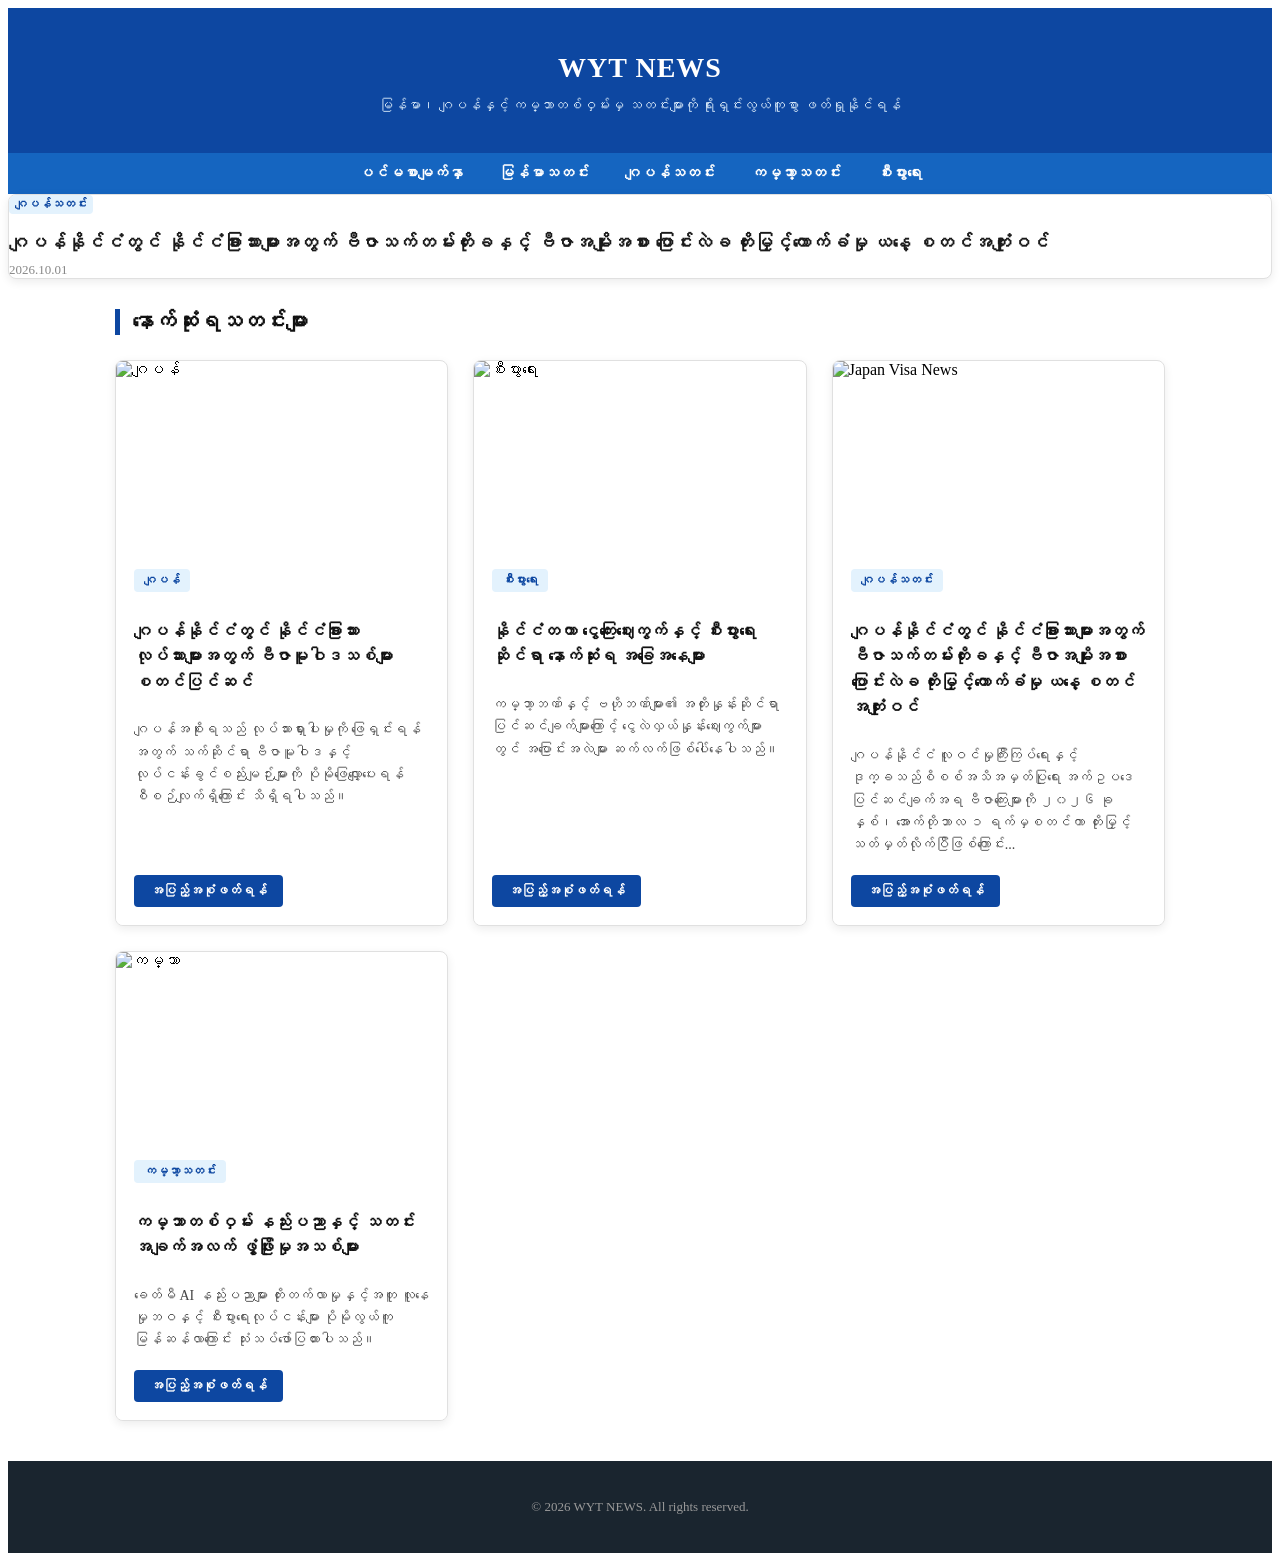
==== commit 81bedc1d: "Update index.html" ====
--- a/index.html
+++ b/index.html
@@ -48,7 +48,15 @@
                     <a href="business.html" class="btn-read">အပြည့်အစုံဖတ်ရန်</a>
                 </div>
             </div>
-
+<div class="news-card">
+            <img src="https://images.unsplash.com/photo-1503899036084-c55cdd92da26?w=500" alt="Japan Visa News">
+            <div class="news-body">
+                <span class="category">ဂျပန်သတင်း</span>
+                <h3>ဂျပန်နိုင်ငံတွင် နိုင်ငံခြားသားများအတွက် ဗီဇာသက်တမ်းတိုးခနှင့် ဗီဇာအမျိုးအစား ပြောင်းလဲခ တိုးမြှင့်ကောက်ခံမှု ယနေ့ စတင်အကျုံးဝင်</h3>
+                <p>ဂျပန်နိုင်ငံ လူဝင်မှုကြီးကြပ်ရေးနှင့် ဒုက္ခသည်စိစစ်အသိအမှတ်ပြုရေး အက်ဥပဒေ ပြင်ဆင်ချက်အရ ဗီဇာကြေးများကို ၂၀၂၆ ခုနှစ်၊ အောက်တိုဘာလ ၁ ရက်မှစတင်ကာ တိုးမြှင့်သတ်မှတ်လိုက်ပြီဖြစ်ကြောင်း...</p>
+                <a href="japan-visa-fees-2026.html" class="btn-read">အပြည့်အစုံဖတ်ရန်</a>
+            </div>
+        </div>
             <div class="news-card">
                 <img src="https://images.unsplash.com/photo-1585829365295-ab7cd400c167?w=500" alt="ကမ္ဘာ">
                 <div class="news-body">
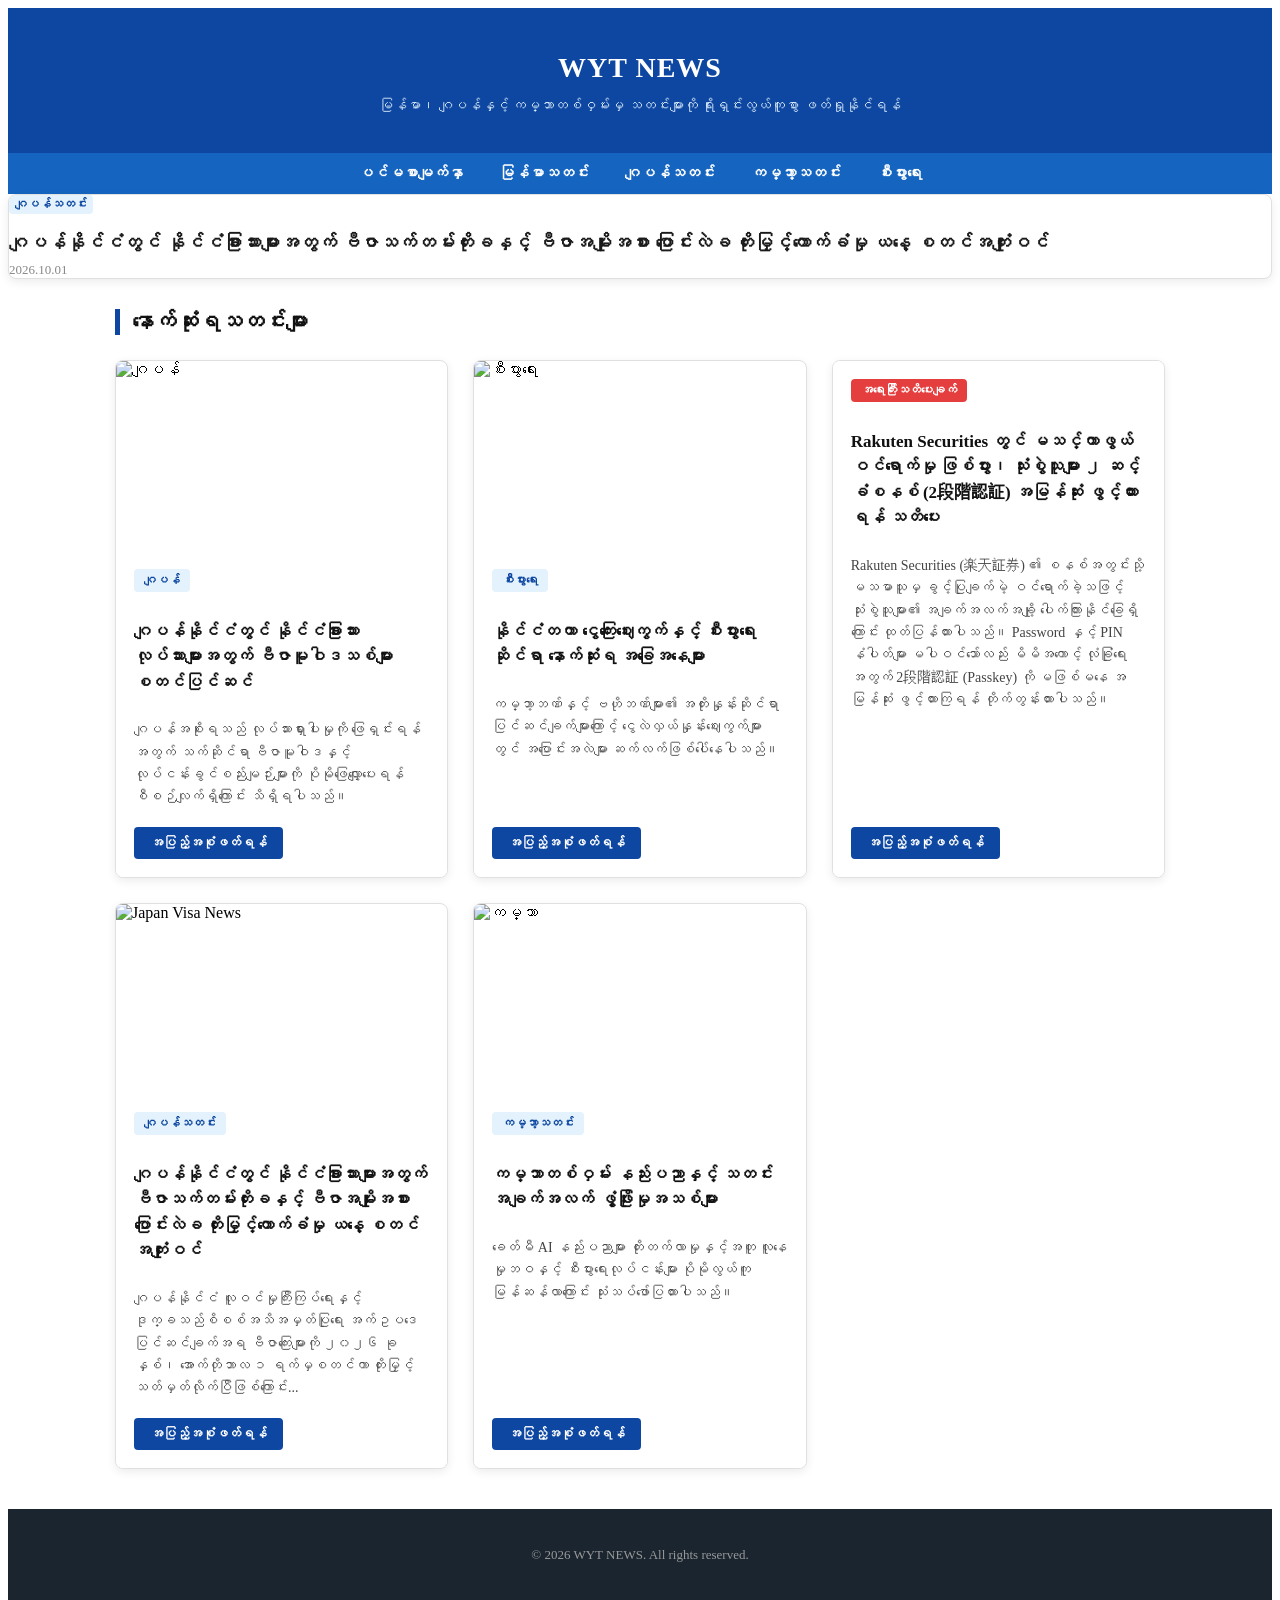
==== commit c790bf20: "Update index.html" ====
--- a/index.html
+++ b/index.html
@@ -48,9 +48,20 @@
                     <a href="business.html" class="btn-read">အပြည့်အစုံဖတ်ရန်</a>
                 </div>
             </div>
-<div class="news-card">
-            <img src="https://images.unsplash.com/photo-1503899036084-c55cdd92da26?w=500" alt="Japan Visa News">
-            <div class="news-body">
+<!-- Rakuten သတင်းအသစ် -->
+      <div class="news-card">
+        <div class="news-body">
+          <span class="category" style="background-color: #e53e3e; color: #fff;">အရေးကြီးသတိပေးချက်</span>
+          <h3>Rakuten Securities တွင် မသင်္ကာဖွယ် ဝင်ရောက်မှု ဖြစ်ပွား၊ သုံးစွဲသူများ ၂ ဆင့်ခံစနစ် (2段階認証) အမြန်ဆုံး ဖွင့်ထားရန် သတိပေး</h3>
+          <p>Rakuten Securities (楽天証券) ၏ စနစ်အတွင်းသို့ မသမာသူမှ ခွင့်ပြုချက်မဲ့ ဝင်ရောက်ခဲ့သဖြင့် သုံးစွဲသူများ၏ အချက်အလက်အချို့ ပေါက်ကြားနိုင်ခြေရှိကြောင်း ထုတ်ပြန်ထားပါသည်။ Password နှင့် PIN နံပါတ်များ မပါဝင်သော်လည်း မိမိအကောင့် လုံခြုံရေးအတွက် 2段階認証 (Passkey) ကို မဖြစ်မနေ အမြန်ဆုံး ဖွင့်ထားကြရန် တိုက်တွန်းထားပါသည်။</p>
+          <a href="#" class="btn-read">အပြည့်အစုံဖတ်ရန်</a>
+        </div>
+      </div>
+
+      <!-- Japan Visa သတင်းဟောင်း -->
+      <div class="news-card">
+        <img src="https://images.unsplash.com/photo-1503899036084-c55cdd92da26?w=500" alt="Japan Visa News">
+        <div class="news-body">
                 <span class="category">ဂျပန်သတင်း</span>
                 <h3>ဂျပန်နိုင်ငံတွင် နိုင်ငံခြားသားများအတွက် ဗီဇာသက်တမ်းတိုးခနှင့် ဗီဇာအမျိုးအစား ပြောင်းလဲခ တိုးမြှင့်ကောက်ခံမှု ယနေ့ စတင်အကျုံးဝင်</h3>
                 <p>ဂျပန်နိုင်ငံ လူဝင်မှုကြီးကြပ်ရေးနှင့် ဒုက္ခသည်စိစစ်အသိအမှတ်ပြုရေး အက်ဥပဒေ ပြင်ဆင်ချက်အရ ဗီဇာကြေးများကို ၂၀၂၆ ခုနှစ်၊ အောက်တိုဘာလ ၁ ရက်မှစတင်ကာ တိုးမြှင့်သတ်မှတ်လိုက်ပြီဖြစ်ကြောင်း...</p>
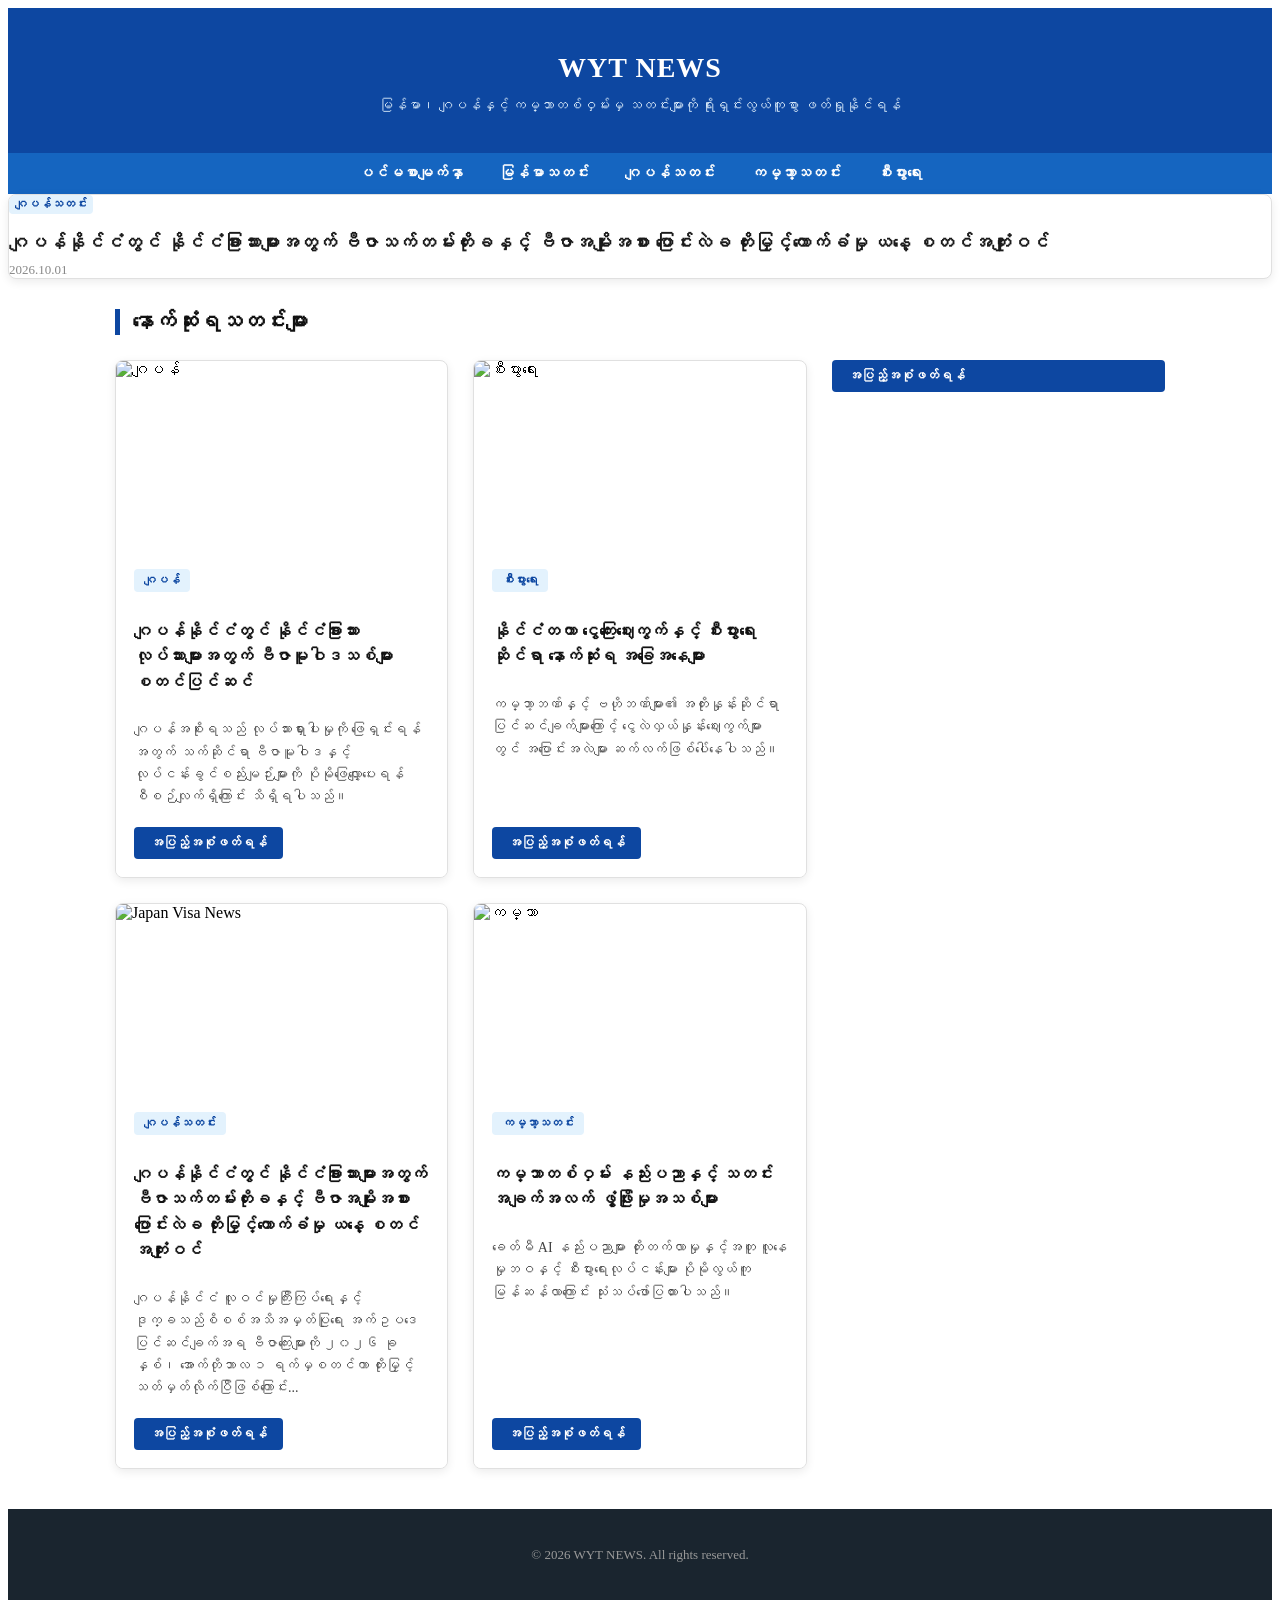
==== commit b9ce49e1: "Update index.html" ====
--- a/index.html
+++ b/index.html
@@ -48,16 +48,7 @@
                     <a href="business.html" class="btn-read">အပြည့်အစုံဖတ်ရန်</a>
                 </div>
             </div>
-<!-- Rakuten သတင်းအသစ် -->
-      <div class="news-card">
-        <div class="news-body">
-          <span class="category" style="background-color: #e53e3e; color: #fff;">အရေးကြီးသတိပေးချက်</span>
-          <h3>Rakuten Securities တွင် မသင်္ကာဖွယ် ဝင်ရောက်မှု ဖြစ်ပွား၊ သုံးစွဲသူများ ၂ ဆင့်ခံစနစ် (2段階認証) အမြန်ဆုံး ဖွင့်ထားရန် သတိပေး</h3>
-          <p>Rakuten Securities (楽天証券) ၏ စနစ်အတွင်းသို့ မသမာသူမှ ခွင့်ပြုချက်မဲ့ ဝင်ရောက်ခဲ့သဖြင့် သုံးစွဲသူများ၏ အချက်အလက်အချို့ ပေါက်ကြားနိုင်ခြေရှိကြောင်း ထုတ်ပြန်ထားပါသည်။ Password နှင့် PIN နံပါတ်များ မပါဝင်သော်လည်း မိမိအကောင့် လုံခြုံရေးအတွက် 2段階認証 (Passkey) ကို မဖြစ်မနေ အမြန်ဆုံး ဖွင့်ထားကြရန် တိုက်တွန်းထားပါသည်။</p>
-          <a href="#" class="btn-read">အပြည့်အစုံဖတ်ရန်</a>
-        </div>
-      </div>
-
+<a href="rakuten-news.html" class="btn-read">အပြည့်အစုံဖတ်ရန်</a>
       <!-- Japan Visa သတင်းဟောင်း -->
       <div class="news-card">
         <img src="https://images.unsplash.com/photo-1503899036084-c55cdd92da26?w=500" alt="Japan Visa News">
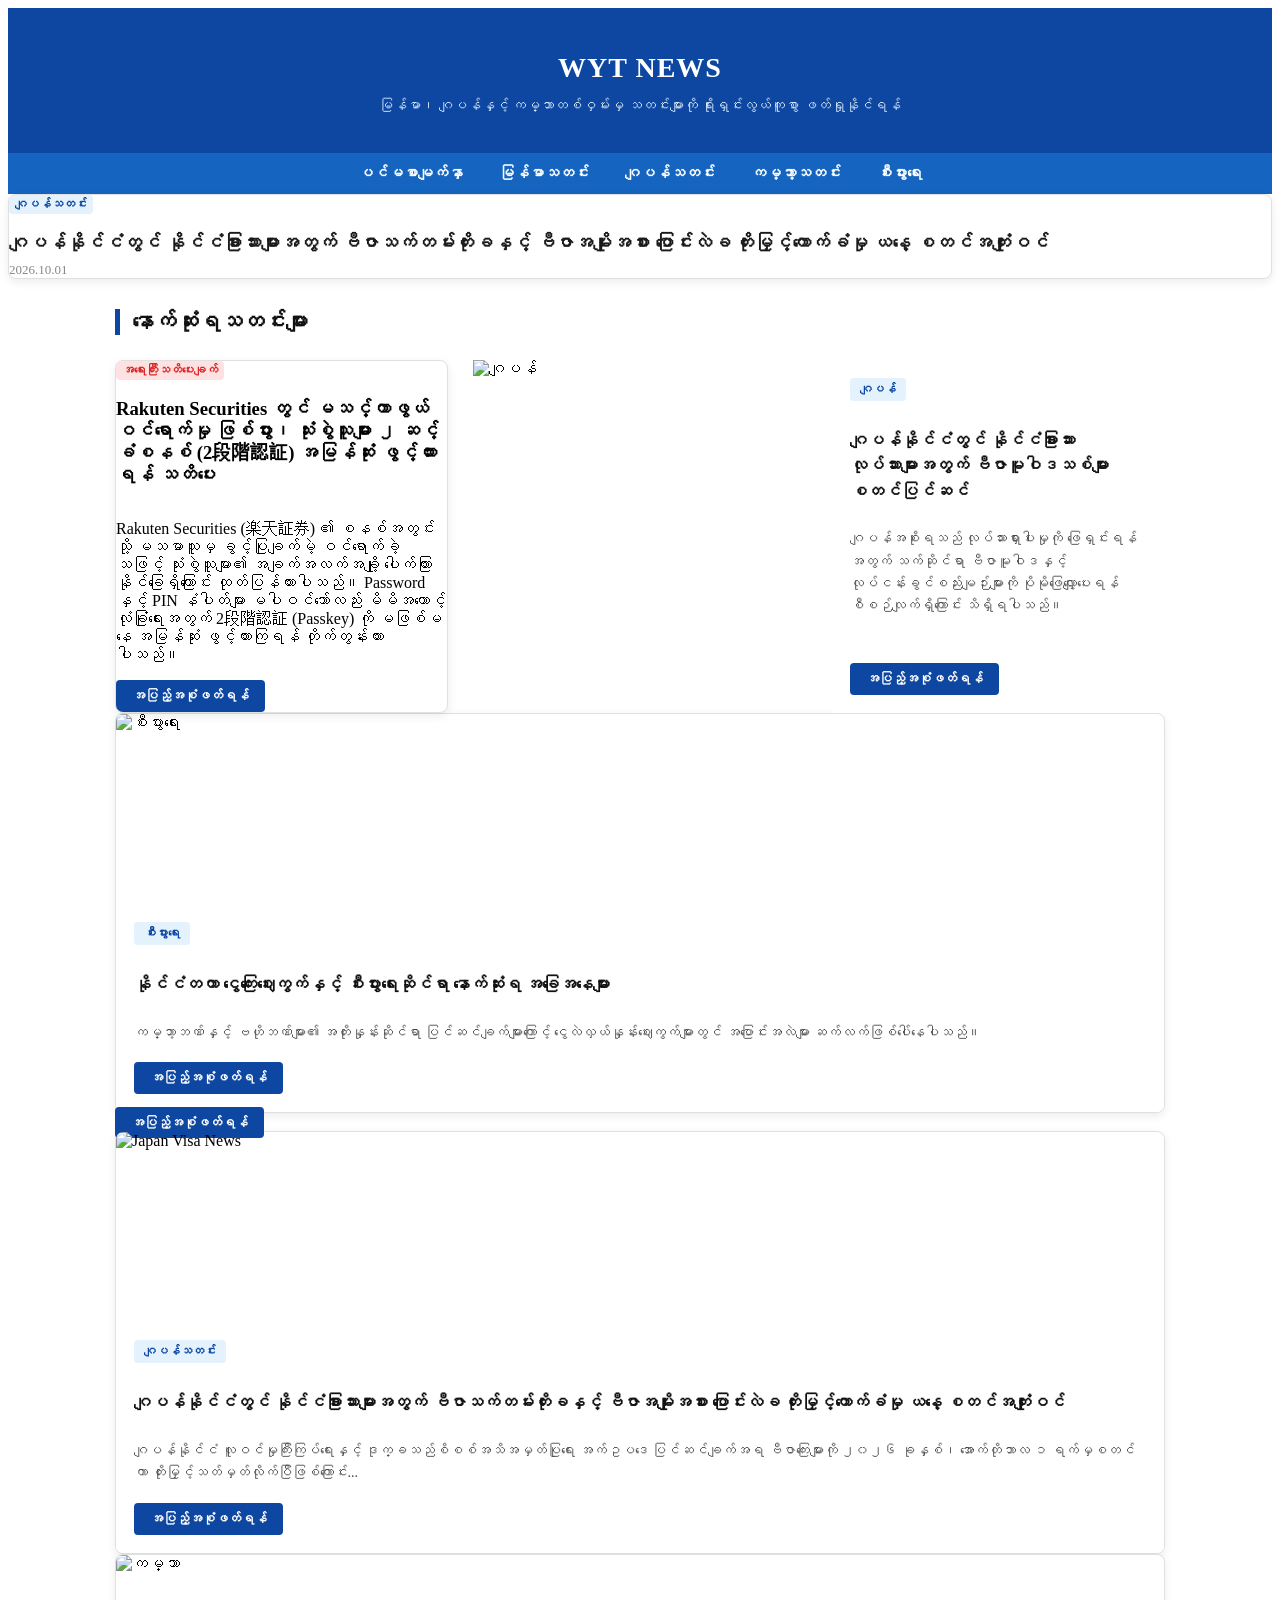
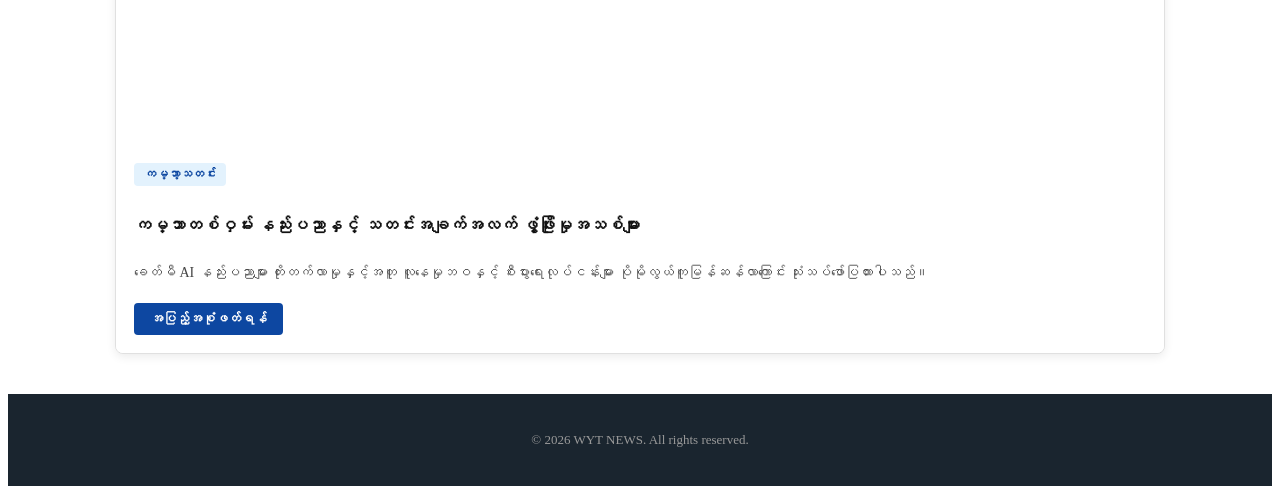
==== commit a33d27b5: "Update index.html" ====
--- a/index.html
+++ b/index.html
@@ -29,7 +29,13 @@
         <h2 class="heading">နောက်ဆုံးရသတင်းများ</h2>
         
         <div class="news-grid">
-            <div class="news-card">
+            <!-- Rakuten Securities သတင်း -->
+        <div class="news-card">
+            <span class="category" style="background-color: #fee2e2; color: #dc2626; padding: 2px 6px; border-radius: 4px; font-size: 12px; font-weight: bold;">အရေးကြီးသတိပေးချက်</span>
+            <h3 style="margin-top: 8px;">Rakuten Securities တွင် မသင်္ကာဖွယ် ဝင်ရောက်မှု ဖြစ်ပွား၊ သုံးစွဲသူများ ၂ ဆင့်ခံစနစ် (2段階認証) အမြန်ဆုံး ဖွင့်ထားရန် သတိပေး</h3>
+            <p>Rakuten Securities (楽天証券) ၏ စနစ်အတွင်းသို့ မသမာသူမှ ခွင့်ပြုချက်မဲ့ ဝင်ရောက်ခဲ့သဖြင့် သုံးစွဲသူများ၏ အချက်အလက်အချို့ ပေါက်ကြားနိုင်ခြေရှိကြောင်း ထုတ်ပြန်ထားပါသည်။ Password နှင့် PIN နံပါတ်များ မပါဝင်သော်လည်း မိမိအကောင့် လုံခြုံရေးအတွက် 2段階認証 (Passkey) ကို မဖြစ်မနေ အမြန်ဆုံး ဖွင့်ထားကြရန် တိုက်တွန်းထားပါသည်။</p>
+            <a href="rakuten-news.html" class="btn-read">အပြည့်အစုံဖတ်ရန်</a>
+        </div>
                 <img src="https://images.unsplash.com/photo-1503899036084-c55cdd92da26?w=500" alt="ဂျပန်">
                 <div class="news-body">
                     <span class="category">ဂျပန်</span>
